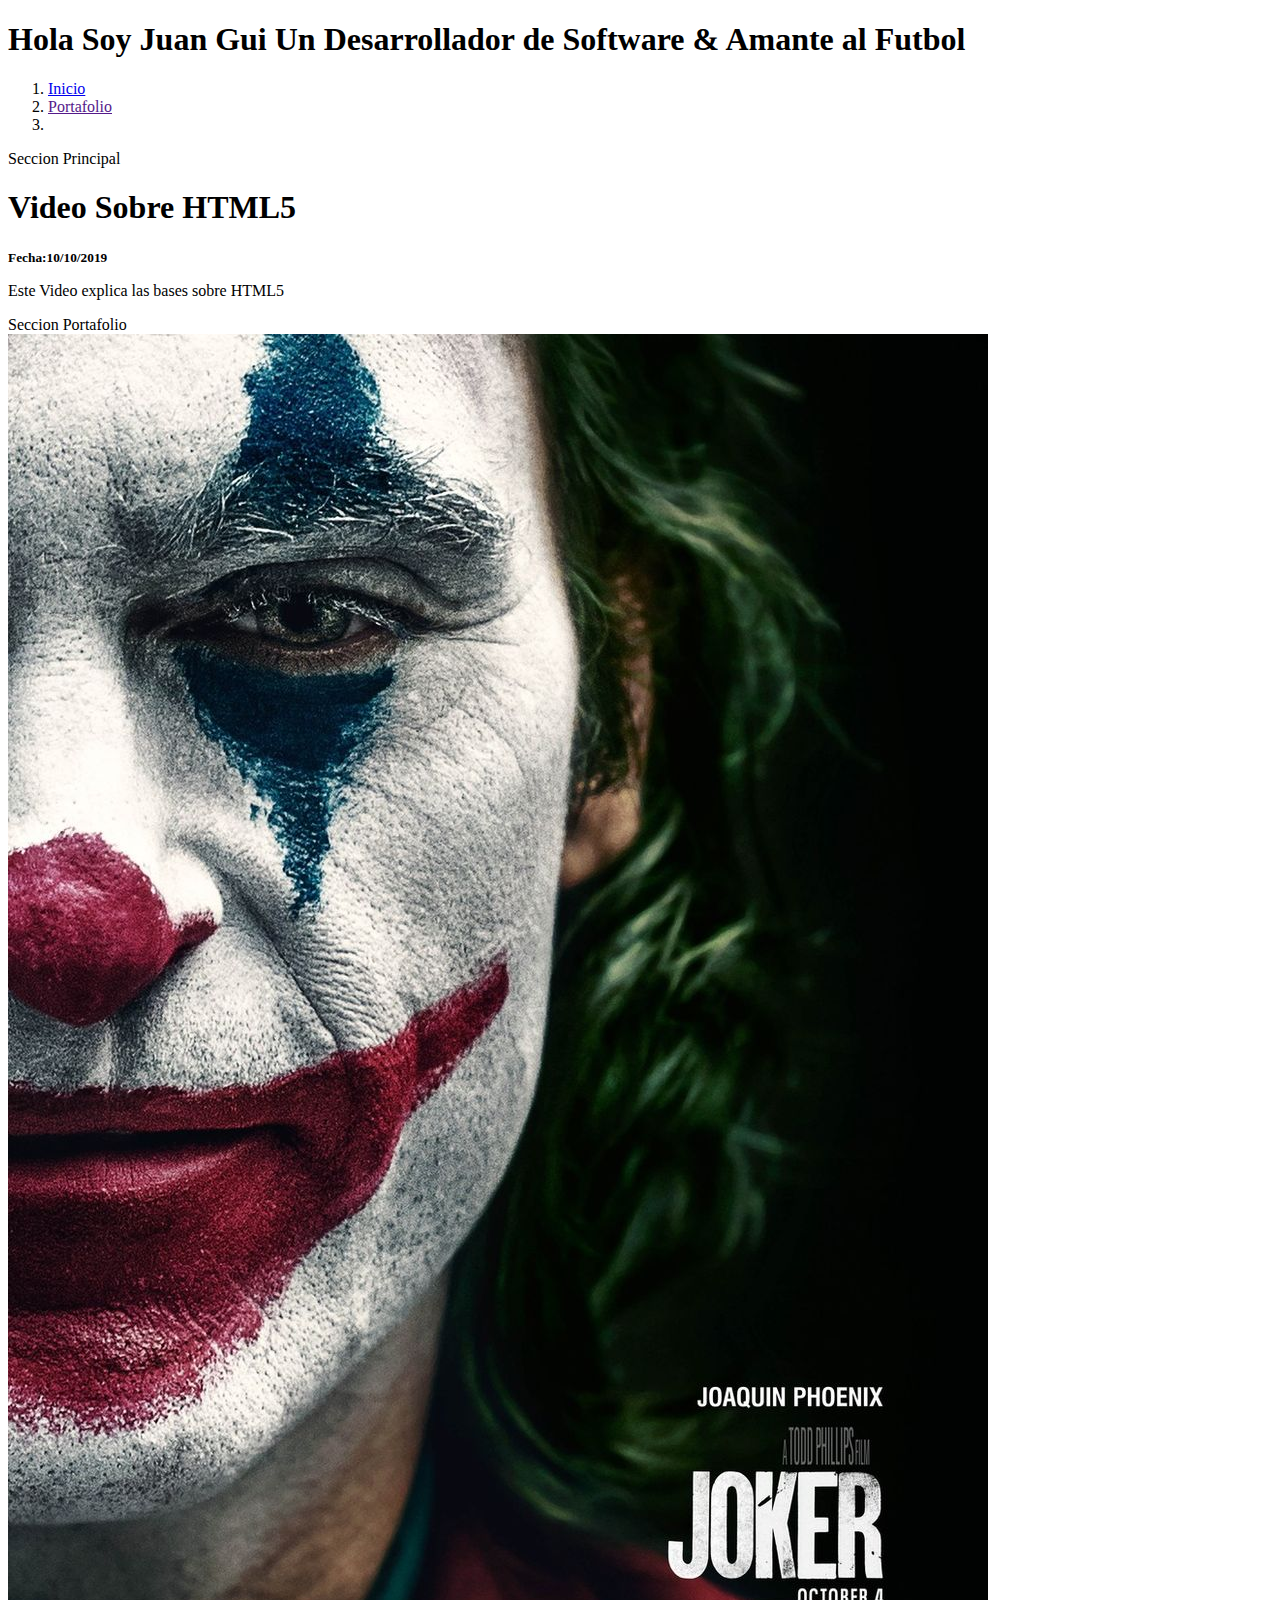
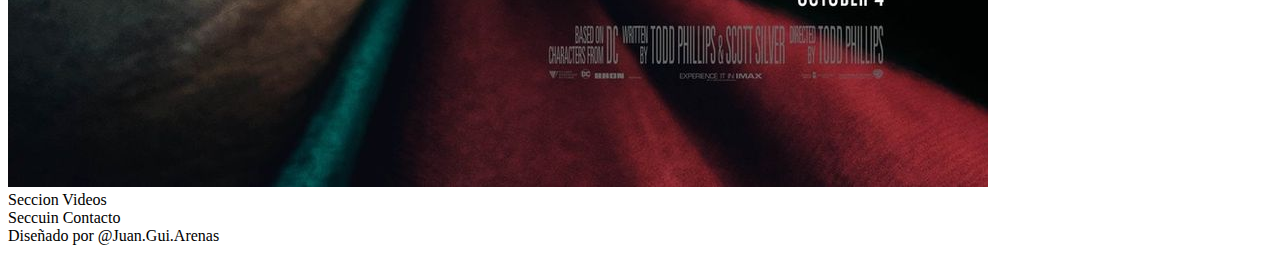
==== blog.html @ 302dda44 "Agrego Imagen al Portafolio" ====
<!DOCTYPE html>
    <html>
    <head>
        <title>Portafolio</title>
        <meta charset="UTF-8">
        <!-- <link rel="stylesheet" href="css/estilos.css" /> -- -->
    </head>
    <body>
        <header>
            <h1>Hola Soy Juan Gui Un Desarrollador de Software & Amante al Futbol </h1>   
            <nav>
                <ol>
                  <li><a href="inicio.html">Inicio </a></li>
                  <li> <a href=""> Portafolio </a></li>
                  <li></li>
                </ol>
            </nav>
        </header>
        <section>Seccion Principal </section>
        <article>
             <h1>Video Sobre HTML5</h1>
             <p> <small> <strong>Fecha:10/10/2019</strong>  </small></p>
             <p> Este Video explica las bases sobre HTML5</p>
         </article>
        <section>Seccion Portafolio </section>
        <article><img src="joker.jpg"></article>
        <section>Seccion Videos </section>
        <section>Seccuin Contacto </section>
        <footer>Diseñado por @Juan.Gui.Arenas</footer>
    </body>
</html>
---- css/estilos.css ----
body
{   
    color:blueviolet;
    text-align: center;
    font-family: Verdana, Geneva, Tahoma, sans-serif;
    
}
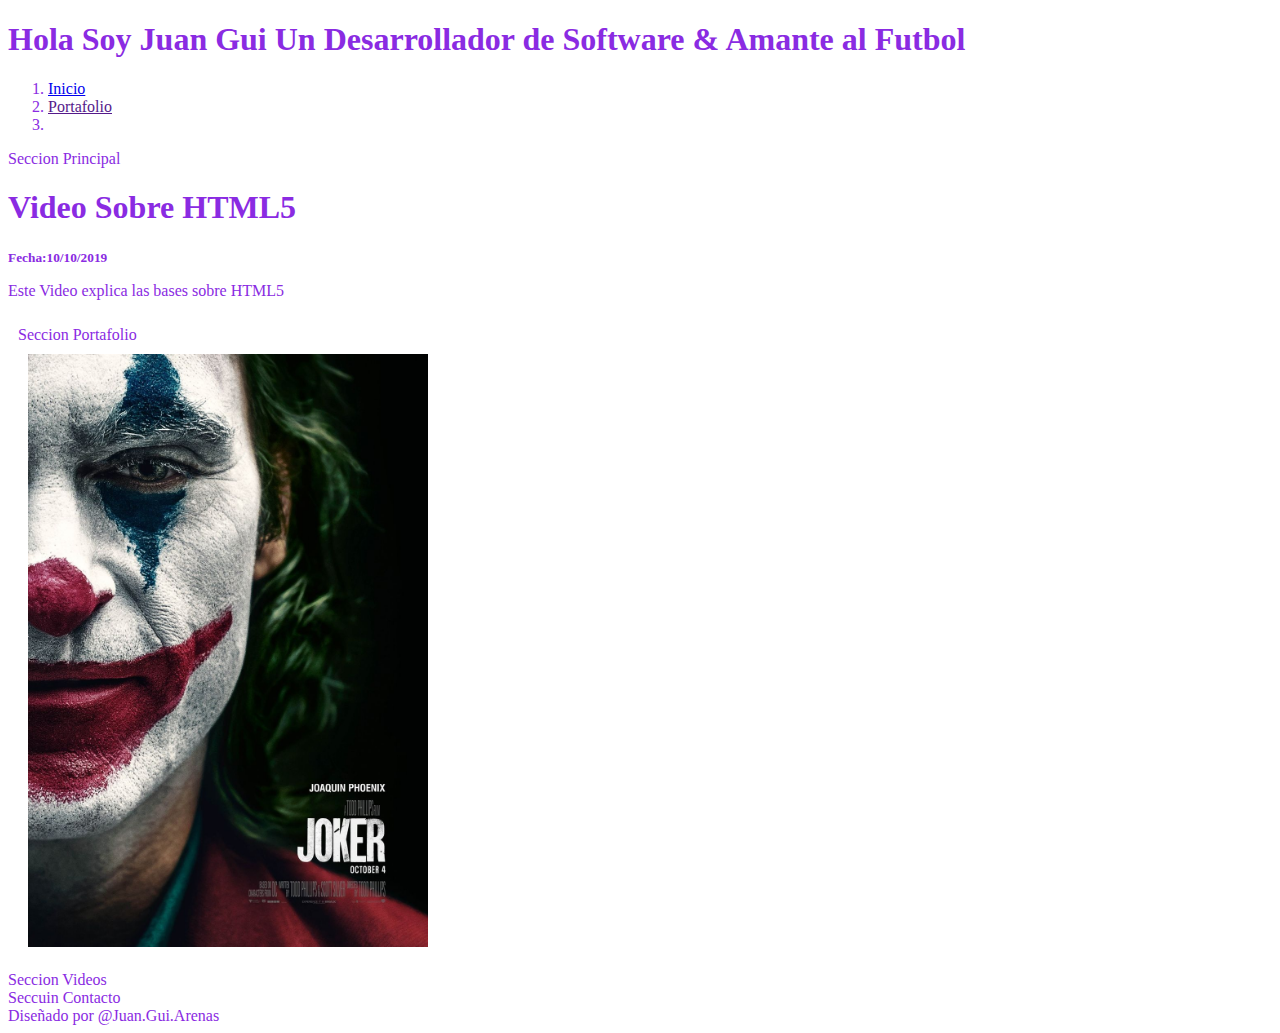
==== commit 9f98ef75: "cambio tamñao de fuente y agrego estilos css" ====
--- a/blog.html
+++ b/blog.html
@@ -3,7 +3,7 @@
     <head>
         <title>Portafolio</title>
         <meta charset="UTF-8">
-        <!-- <link rel="stylesheet" href="css/estilos.css" /> -- -->
+        <link rel="stylesheet" href="css/estilos.css" /> 
     </head>
     <body>
         <header>
@@ -22,8 +22,12 @@
              <p> <small> <strong>Fecha:10/10/2019</strong>  </small></p>
              <p> Este Video explica las bases sobre HTML5</p>
          </article>
-        <section>Seccion Portafolio </section>
-        <article><img src="joker.jpg"></article>
+        <section id="contenido-pr"> Seccion Portafolio 
+        
+        <article> <img src="joker.jpg"> </article>
+
+        </section>
+        
         <section>Seccion Videos </section>
         <section>Seccuin Contacto </section>
         <footer>Diseñado por @Juan.Gui.Arenas</footer>
--- a/css/estilos.css
+++ b/css/estilos.css
@@ -1,7 +1,20 @@
 body
 {   
     color:blueviolet;
-    text-align: center;
-    font-family: Verdana, Geneva, Tahoma, sans-serif;
-    
+    font-family: Verdana;
+   }
+
+#contenido-pr{
+	margin: 0;
+	padding: 10px;
+
+    border-color: 10px;
+
+}
+
+#contenido-pr img{
+    margin: 0;
+    padding: 10px;
+	width: 400px;
+	height: auto;
 }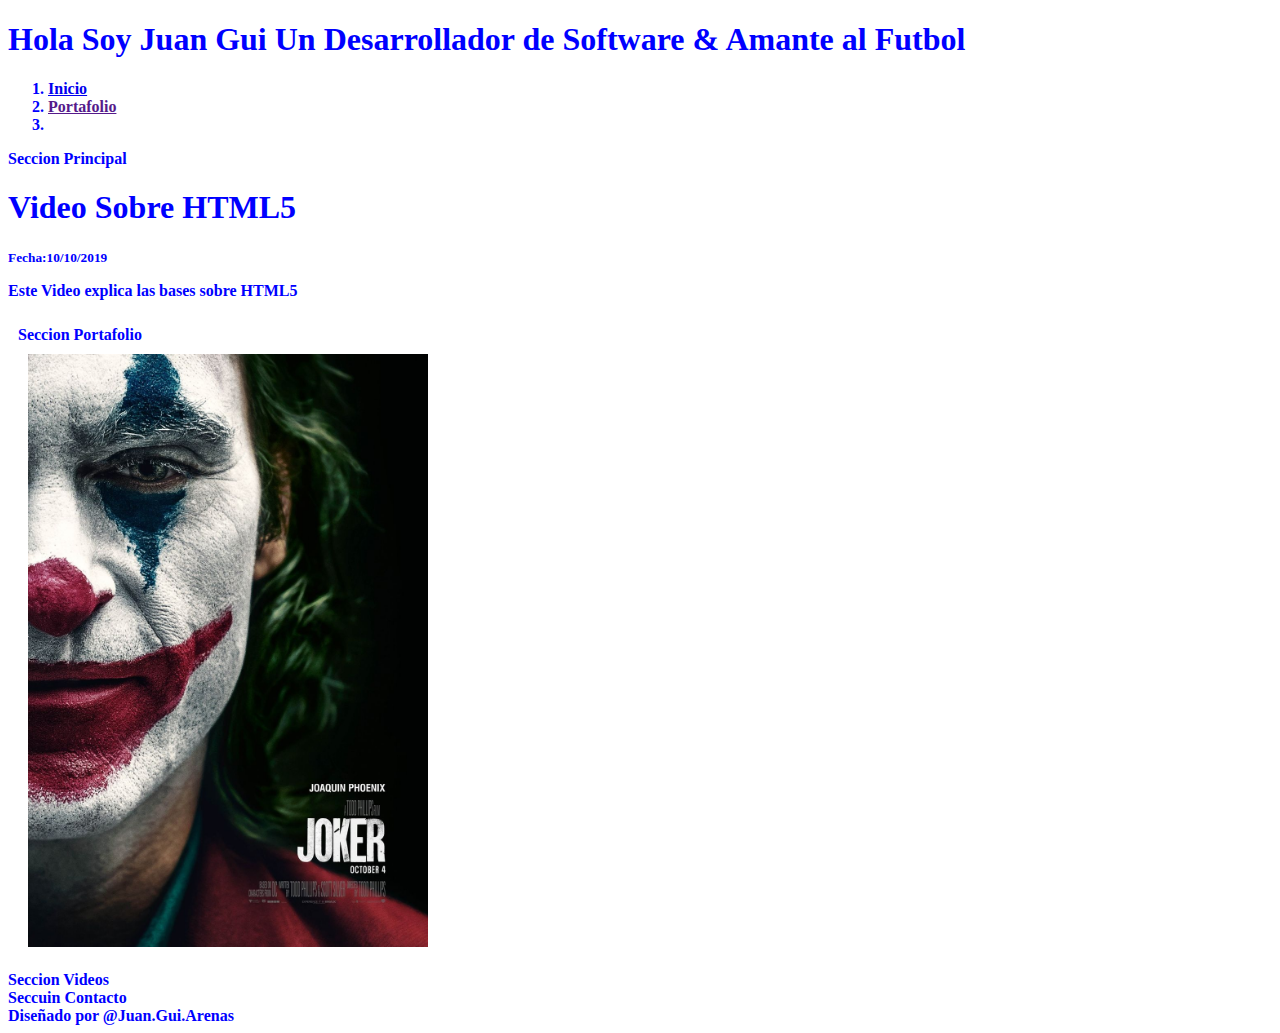
==== commit 5044bffa: "Cambie el Titulo del Portafolio" ====
--- a/blog.html
+++ b/blog.html
@@ -1,7 +1,7 @@
     <!DOCTYPE html>
     <html>
     <head>
-        <title>Portafolio</title>
+        <title>Bienvenido al Portafolio</title>
         <meta charset="UTF-8">
         <link rel="stylesheet" href="css/estilos.css" /> 
     </head>
@@ -32,4 +32,4 @@
         <section>Seccuin Contacto </section>
         <footer>Diseñado por @Juan.Gui.Arenas</footer>
     </body>
-</html>+</html>
--- a/css/estilos.css
+++ b/css/estilos.css
@@ -1,14 +1,16 @@
 body
 {   
-    color:blueviolet;
+    color:blue;
     font-family: Verdana;
+    font-weight: bold;
+    size: 5px;
    }
 
 #contenido-pr{
 	margin: 0;
 	padding: 10px;
+    border-color: green;
 
-    border-color: 10px;
 
 }
 
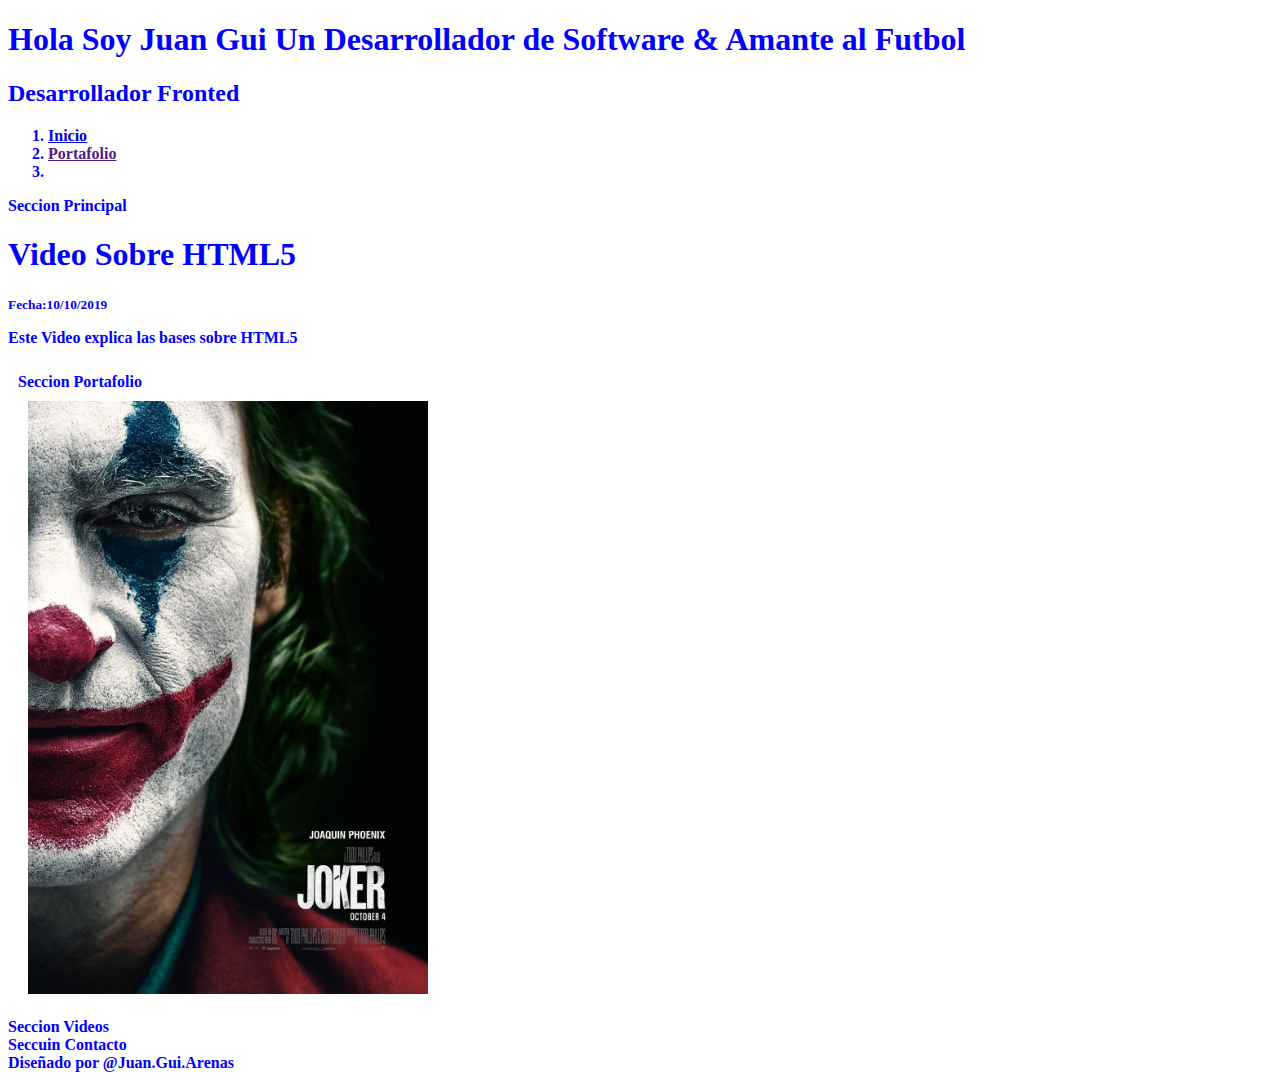
==== commit 46d748d8: "agrego subtitulo" ====
--- a/blog.html
+++ b/blog.html
@@ -1,13 +1,14 @@
     <!DOCTYPE html>
     <html>
     <head>
-        <title>Bienvenido al Portafolio</title>
+        <title>Bienvenido al Portafolio 2.0</title>
         <meta charset="UTF-8">
         <link rel="stylesheet" href="css/estilos.css" /> 
     </head>
     <body>
         <header>
-            <h1>Hola Soy Juan Gui Un Desarrollador de Software & Amante al Futbol </h1>   
+            <h1>Hola Soy Juan Gui Un Desarrollador de Software & Amante al Futbol </h1>
+            <h2> Desarrollador Fronted </h2>   
             <nav>
                 <ol>
                   <li><a href="inicio.html">Inicio </a></li>
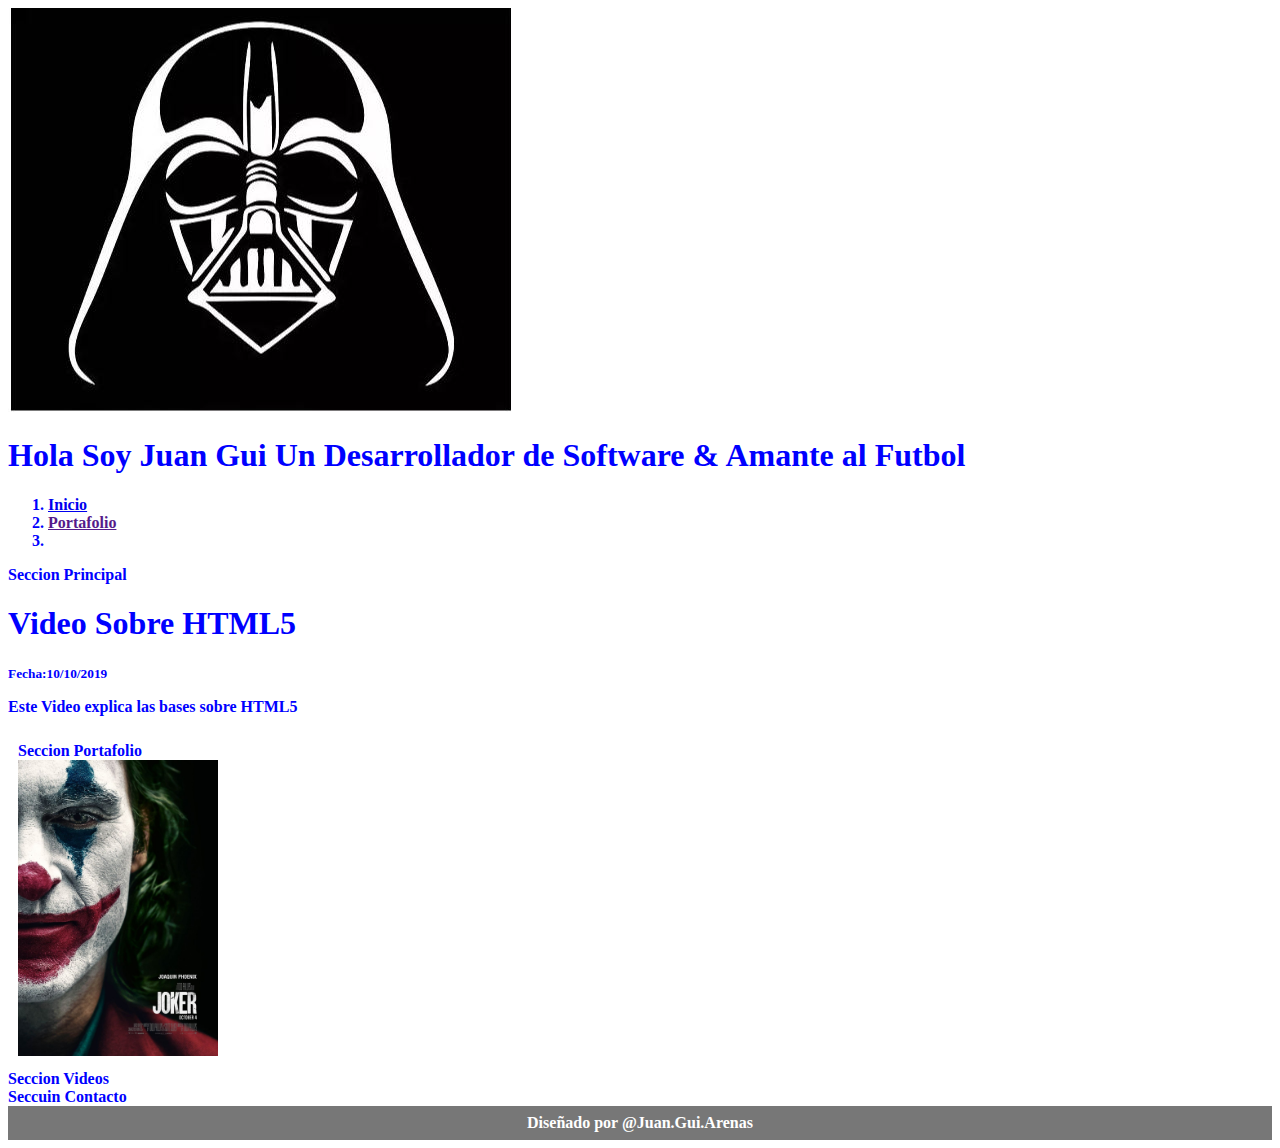
==== commit c9e675de: "agrego el logo" ====
--- a/blog.html
+++ b/blog.html
@@ -7,8 +7,8 @@
     </head>
     <body>
         <header>
-            <h1>Hola Soy Juan Gui Un Desarrollador de Software & Amante al Futbol </h1>
-            <h2> Desarrollador Fronted </h2>   
+            <img src="imagenes/darth_vader.jpg">
+            <h1>Hola Soy Juan Gui Un Desarrollador de Software & Amante al Futbol </h1>   
             <nav>
                 <ol>
                   <li><a href="inicio.html">Inicio </a></li>
--- a/css/estilos.css
+++ b/css/estilos.css
@@ -16,7 +16,14 @@
 
 #contenido-pr img{
     margin: 0;
-    padding: 10px;
-	width: 400px;
+    padding: 10px, 10px;
+	width: 200px;
 	height: auto;
+}
+
+footer{
+	text-align: center;
+	background: #777;
+	color:white;
+	padding: 0.5em;
 }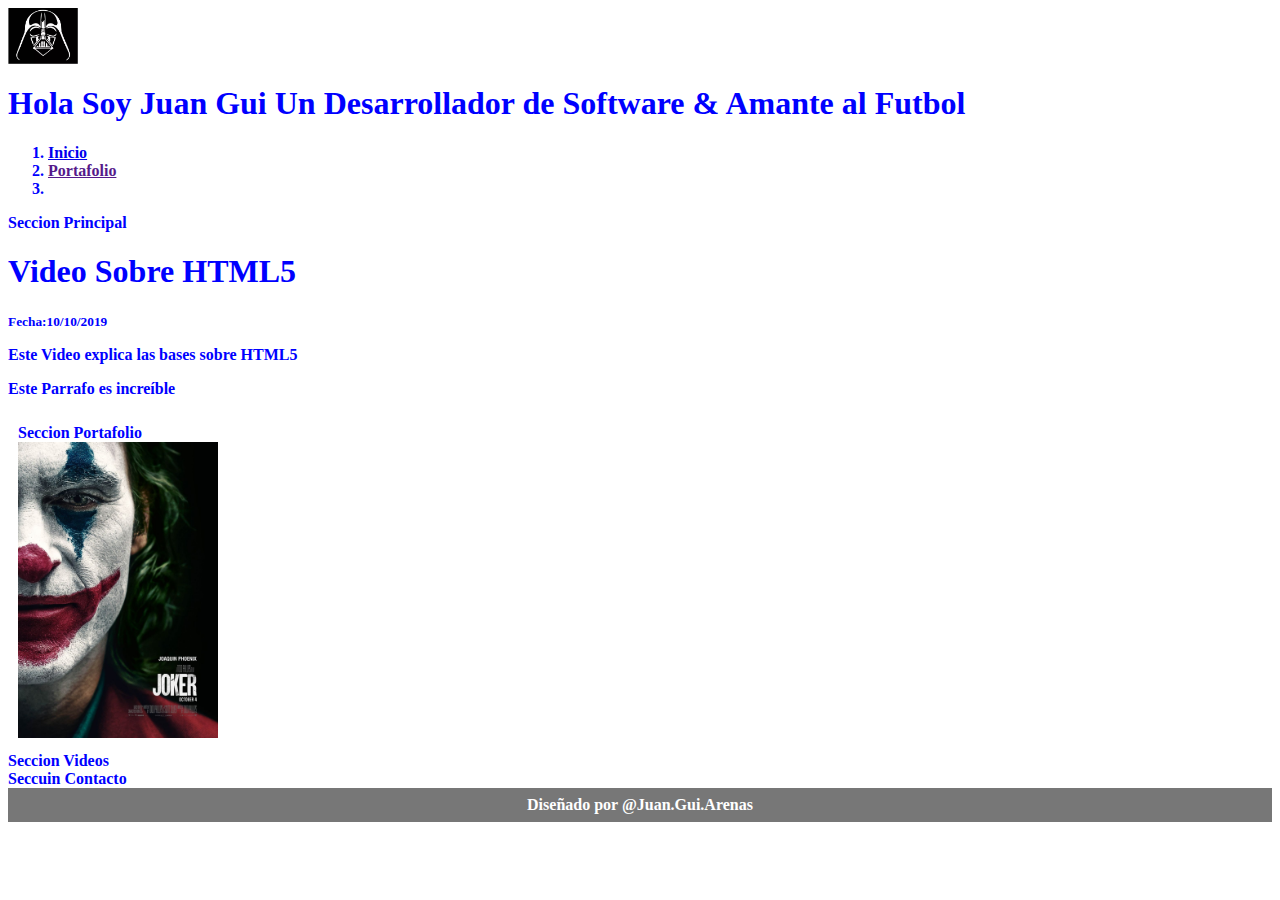
==== commit 15e51389: "Parrafo y tildes arreglados" ====
--- a/blog.html
+++ b/blog.html
@@ -7,7 +7,7 @@
     </head>
     <body>
         <header>
-            <img src="imagenes/darth_vader.jpg">
+            <img id="logo" src="imagenes/darth_vader.jpg">
             <h1>Hola Soy Juan Gui Un Desarrollador de Software & Amante al Futbol </h1>   
             <nav>
                 <ol>
@@ -22,6 +22,7 @@
              <h1>Video Sobre HTML5</h1>
              <p> <small> <strong>Fecha:10/10/2019</strong>  </small></p>
              <p> Este Video explica las bases sobre HTML5</p>
+             <p> Este  Parrafo es increíble </p>
          </article>
         <section id="contenido-pr"> Seccion Portafolio 
         
--- a/css/estilos.css
+++ b/css/estilos.css
@@ -5,6 +5,12 @@
     font-weight: bold;
     size: 5px;
    }
+
+
+header #logo {
+    width:70px;
+    vertical-align: middle;
+}   
 
 #contenido-pr{
 	margin: 0;
